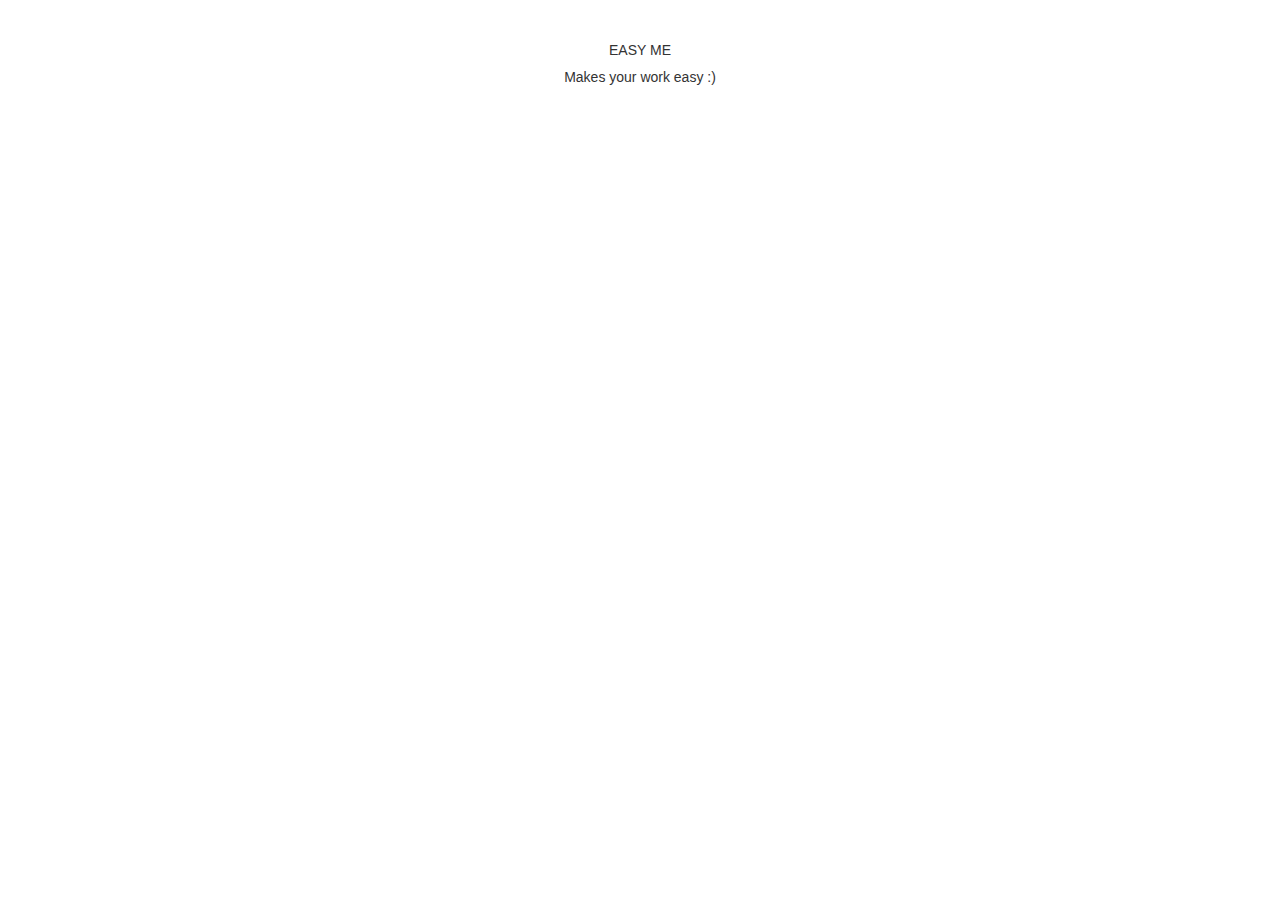
==== index.html @ 1161d10e "adding .html files" ====
<!doctype html>
<html lang=''>
<head>
<title>EasyMe</title>

<!-- Material Design Lite -->
    <script src="https://code.getmdl.io/1.1.1/material.min.js"></script>
    <!-- Material Design icon font -->
    <link rel="stylesheet" href="https://fonts.googleapis.com/icon?family=Material+Icons">
 <link rel="stylesheet" href="http://cdnjs.cloudflare.com/ajax/libs/font-awesome/4.4.0/css/font-awesome.min.css">
 <link rel="stylesheet" href="https://code.getmdl.io/1.1.3/material.indigo-pink.min.css" /> 
<!--Bootstrap--->
 <meta charset="utf-8">
  <meta name="viewport" content="width=device-width, initial-scale=1">
  <link rel="stylesheet" href="http://maxcdn.bootstrapcdn.com/bootstrap/3.3.6/css/bootstrap.min.css">
  <script src="https://ajax.googleapis.com/ajax/libs/jquery/1.12.0/jquery.min.js"></script>
  <script src="http://maxcdn.bootstrapcdn.com/bootstrap/3.3.6/js/bootstrap.min.js"></script>


<!-- custom JS, if any, goes below this line -->
<script src="mongo.js"></script>
<script src="main.js"></script>
<!-- custom CSS, if any, goes below this line -->
<link rel="stylesheet" href="static/all.css">
</head>
<body>

<br><br>
<center>
<span class="mdl-layout-title"><span class="mdl-layout-title"><p1>EASY ME</p1><br> <h5>Makes your work easy :) </h5> 
</span>
</span>
</center>

<br><br><br>
<p>
<center>
<div class="wrapper">
  <main>
   	<div class="post">
        <div class="component">
        <a href="memo.html" class="icon icon-cube memo"></a>
        <a href="calci.html" class="icon icon-cube calci"></a>
        <a href="contacts.html" class="icon icon-cube cont"></a>
        <a href="calendar.html" class="icon icon-cube cal"></a>
      </div></div>

    
  </main><!-- /main -->
  
</div><!-- /#wrapper -->
</p>


<script src="//ajax.googleapis.com/ajax/libs/jquery/1.11.0/jquery.min.js"></script> 

</body>
<html>
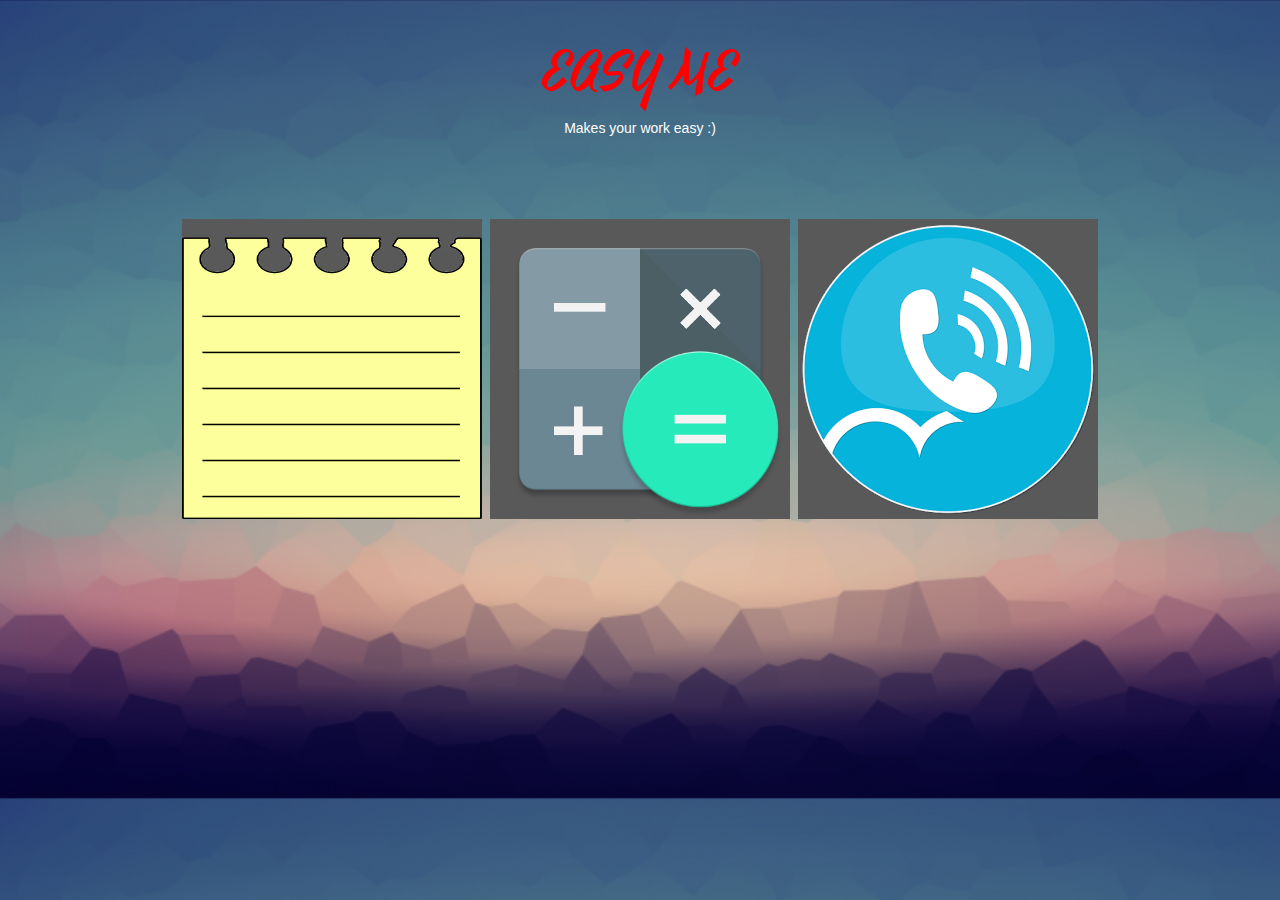
==== commit 3f4719bd: "updated after adding db" ====
--- a/index.html
+++ b/index.html
@@ -42,7 +42,7 @@
         <a href="memo.html" class="icon icon-cube memo"></a>
         <a href="calci.html" class="icon icon-cube calci"></a>
         <a href="contacts.html" class="icon icon-cube cont"></a>
-        <a href="calendar.html" class="icon icon-cube cal"></a>
+       
       </div></div>
 
     
@@ -52,7 +52,7 @@
 </p>
 
 
-<script src="//ajax.googleapis.com/ajax/libs/jquery/1.11.0/jquery.min.js"></script> 
+
 
 </body>
 <html>
--- a/static/all.css
+++ b/static/all.css
@@ -0,0 +1,142 @@
+@import url(http://fonts.googleapis.com/css?family=Yesteryear);
+body {
+background-image: url('background.png');
+background-size: cover;
+}
+p1{
+  text-align:center;
+  font-family: 'Yesteryear', cursive;
+  font-size: 50px;
+  color: red;
+}
+h5
+{color: white;
+}
+.container
+{ width:50%;
+  color : gray;
+}
+.demo-card-square.mdl-card {
+  width: 320px;
+  height: 320px;
+}
+.demo-card-square > .mdl-card__title {
+  color: #fff;
+  background:
+    url('') bottom right 15% no-repeat #46B6AC;
+}
+.icon {
+  display: inline-block;
+  vertical-align: top;
+  overflow: hidden;
+  margin: 2px;
+  width: 300px;
+  height: 300px;
+  font-size: 0;
+  text-indent: -9999px;
+}
+.icon-cube {
+  position: relative;
+  -webkit-perspective: 800px;
+          perspective: 800px;
+  overflow: visible;
+}
+
+.icon-cube::before,
+.icon-cube::after {
+  display: block;
+  position: absolute;
+  top: 0;
+  left: 0;
+  width: 100%;
+  height: 100%;
+  content: "";
+  -webkit-transition: all 0.3s;
+          transition: all 0.3s;
+}
+
+.icon-cube::before {
+  z-index: 2;
+  background-color: #595959;
+}
+
+.icon-cube::after {
+  z-index: 1;
+  opacity: 0;
+  -webkit-transform: translateY(48px) rotateX(-90deg);
+          transform: translateY(48px) rotateX(-90deg);
+}
+
+.icon-cube:hover::before {
+  opacity: 0;
+  -webkit-transform: translateY(-48px) rotateX(90deg);
+          transform: translateY(-48px) rotateX(90deg);
+}
+
+.icon-cube:hover::after {
+  opacity: 1;
+  -webkit-transform: rotateX(0);
+          transform: rotateX(0);
+}
+
+/* facebook */
+.icon-cube.memo::before,
+.icon-cube.memo::after {
+  background-position: 0 0;
+   background-image: url("memo1.png");
+background-size: 300px 300px;
+}
+
+.icon-cube.memo::after {
+  background-color: #3b5998;
+ background-image: url("memo1.png");
+background-size: 300px 300px;
+}
+
+/* twitter */
+.icon-cube.calci::before,
+.icon-cube.calci::after {
+  background-position: 0px 0;
+   background-image: url("calci.png");
+background-size: cover;
+}
+
+.icon-cube.calci::after {
+  background-color: #4099ff;
+ background-image: url("calci.png");
+background-size: cover;
+
+}
+
+/* google plus */
+.icon-cube.cont::before,
+.icon-cube.cont::after {
+  background-position: 0 0;
+ background-image: url("contact.png");
+background-size: cover
+}
+
+.icon-cube.cont::after {
+  background-color: #d34836;
+ background-image: url("contact.png");
+background-size: cover;
+}
+
+
+/* rss */
+.icon-cube.cal::before,
+.icon-cube.cal::after {
+  background-position: 0 0;
+ background-image: url("cal.png");
+background-size: cover;
+}
+
+.icon-cube.cal::after {
+  background-color: #ee802f;
+ background-image: url("cal.png");
+background-size: cover;
+}
+
+}
+
+
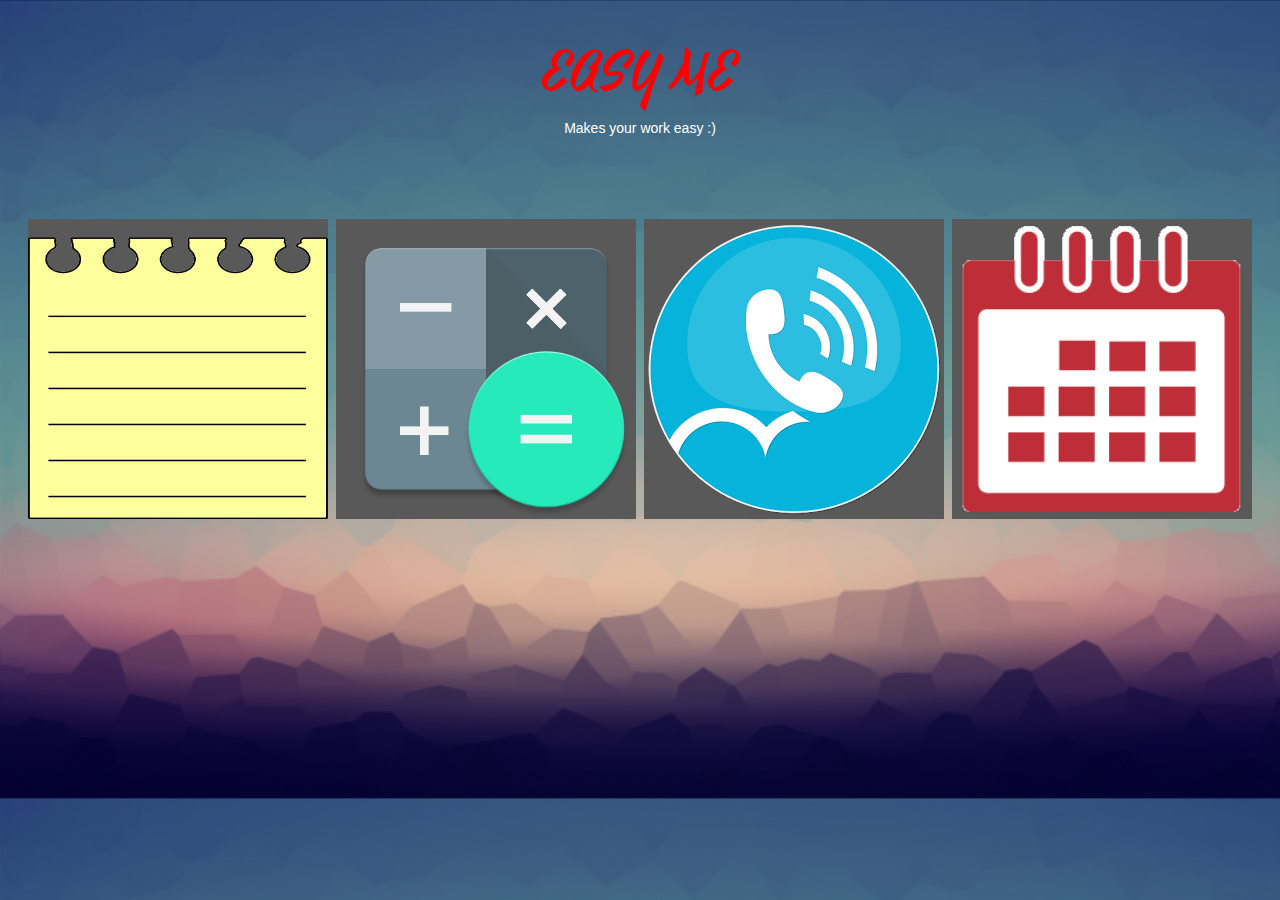
==== commit b4a893c7: "Update index.html" ====
--- a/index.html
+++ b/index.html
@@ -42,6 +42,7 @@
         <a href="memo.html" class="icon icon-cube memo"></a>
         <a href="calci.html" class="icon icon-cube calci"></a>
         <a href="contacts.html" class="icon icon-cube cont"></a>
+        <a href="calendar.html" class="icon icon-cube cal"></a>
        
       </div></div>
 
--- a/static/all.css
+++ b/static/all.css
@@ -13,11 +13,11 @@
 {color: white;
 }
 .container
-{ width:50%;
+{ width:70%;
   color : gray;
 }
 .demo-card-square.mdl-card {
-  width: 320px;
+  width: 520px;
   height: 320px;
 }
 .demo-card-square > .mdl-card__title {
